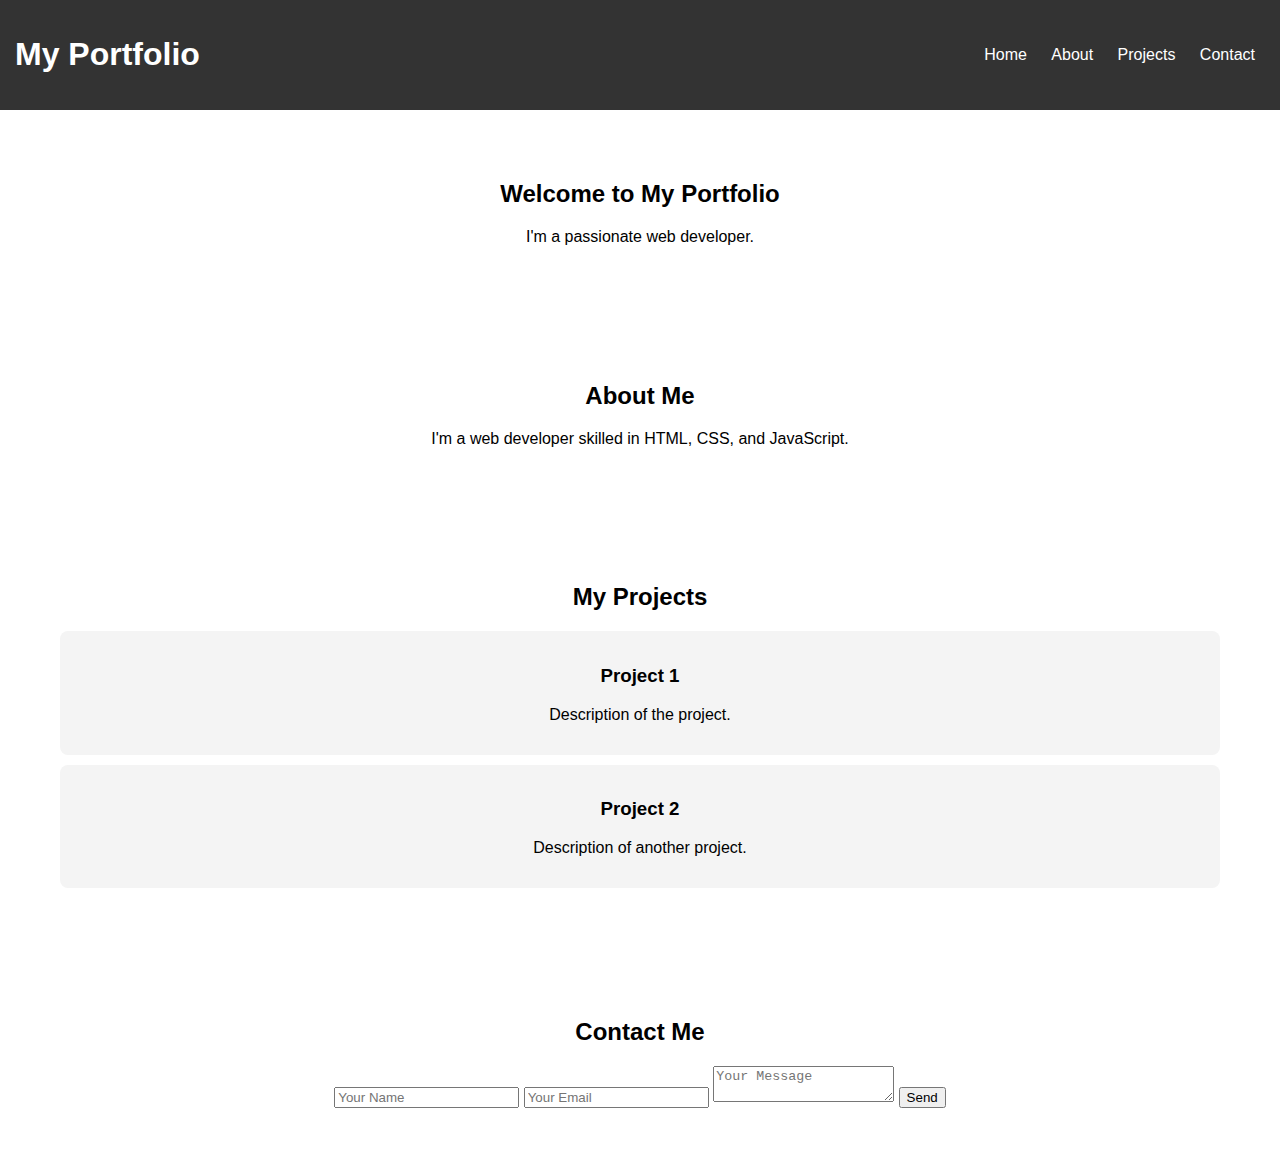
==== static/html/index.html @ a0fb3129 "HTML" ====
<!DOCTYPE html>
<html lang="en">
<head>
    <meta charset="UTF-8">
    <meta name="viewport" content="width=device-width, initial-scale=1.0">
    <title>Portfolio</title>
    <link rel="stylesheet" href="../css/style.css">
</head>
<body>
    <header>
        <h1>My Portfolio</h1>
        <nav>
            <ul>
                <li><a href="#home">Home</a></li>
                <li><a href="#about">About</a></li>
                <li><a href="#projects">Projects</a></li>
                <li><a href="#contact">Contact</a></li>
            </ul>
        </nav>
    </header>

    <section id="home">
        <h2>Welcome to My Portfolio</h2>
        <p>I'm a passionate web developer.</p>
    </section>

    <section id="about">
        <h2>About Me</h2>
        <p>I'm a web developer skilled in HTML, CSS, and JavaScript.</p>
    </section>

    <section id="projects">
        <h2>My Projects</h2>
        <div class="project">
            <h3>Project 1</h3>
            <p>Description of the project.</p>
        </div>
        <div class="project">
            <h3>Project 2</h3>
            <p>Description of another project.</p>
        </div>
    </section>

    <section id="contact">
        <h2>Contact Me</h2>
        <form>
            <input type="text" placeholder="Your Name">
            <input type="email" placeholder="Your Email">
            <textarea placeholder="Your Message"></textarea>
            <button type="submit">Send</button>
        </form>
    </section>

    <script src="../js/index.js"></script>
</body>
</html>
---- static/css/style.css ----
body {
    font-family: Arial, sans-serif;
    margin: 0;
    padding: 0;
    scroll-behavior: smooth;
}

header {
    display: flex;
    justify-content: space-between;
    align-items: center;
    padding: 15px;
    background: #333;
    color: white;
}

nav ul {
    list-style: none;
    padding: 0;
}

nav ul li {
    display: inline;
    margin: 0 10px;
}

nav ul li a {
    color: white;
    text-decoration: none;
}

section {
    padding: 50px;
    text-align: center;
}

.project {
    background: #f4f4f4;
    margin: 10px;
    padding: 15px;
    border-radius: 8px;
}
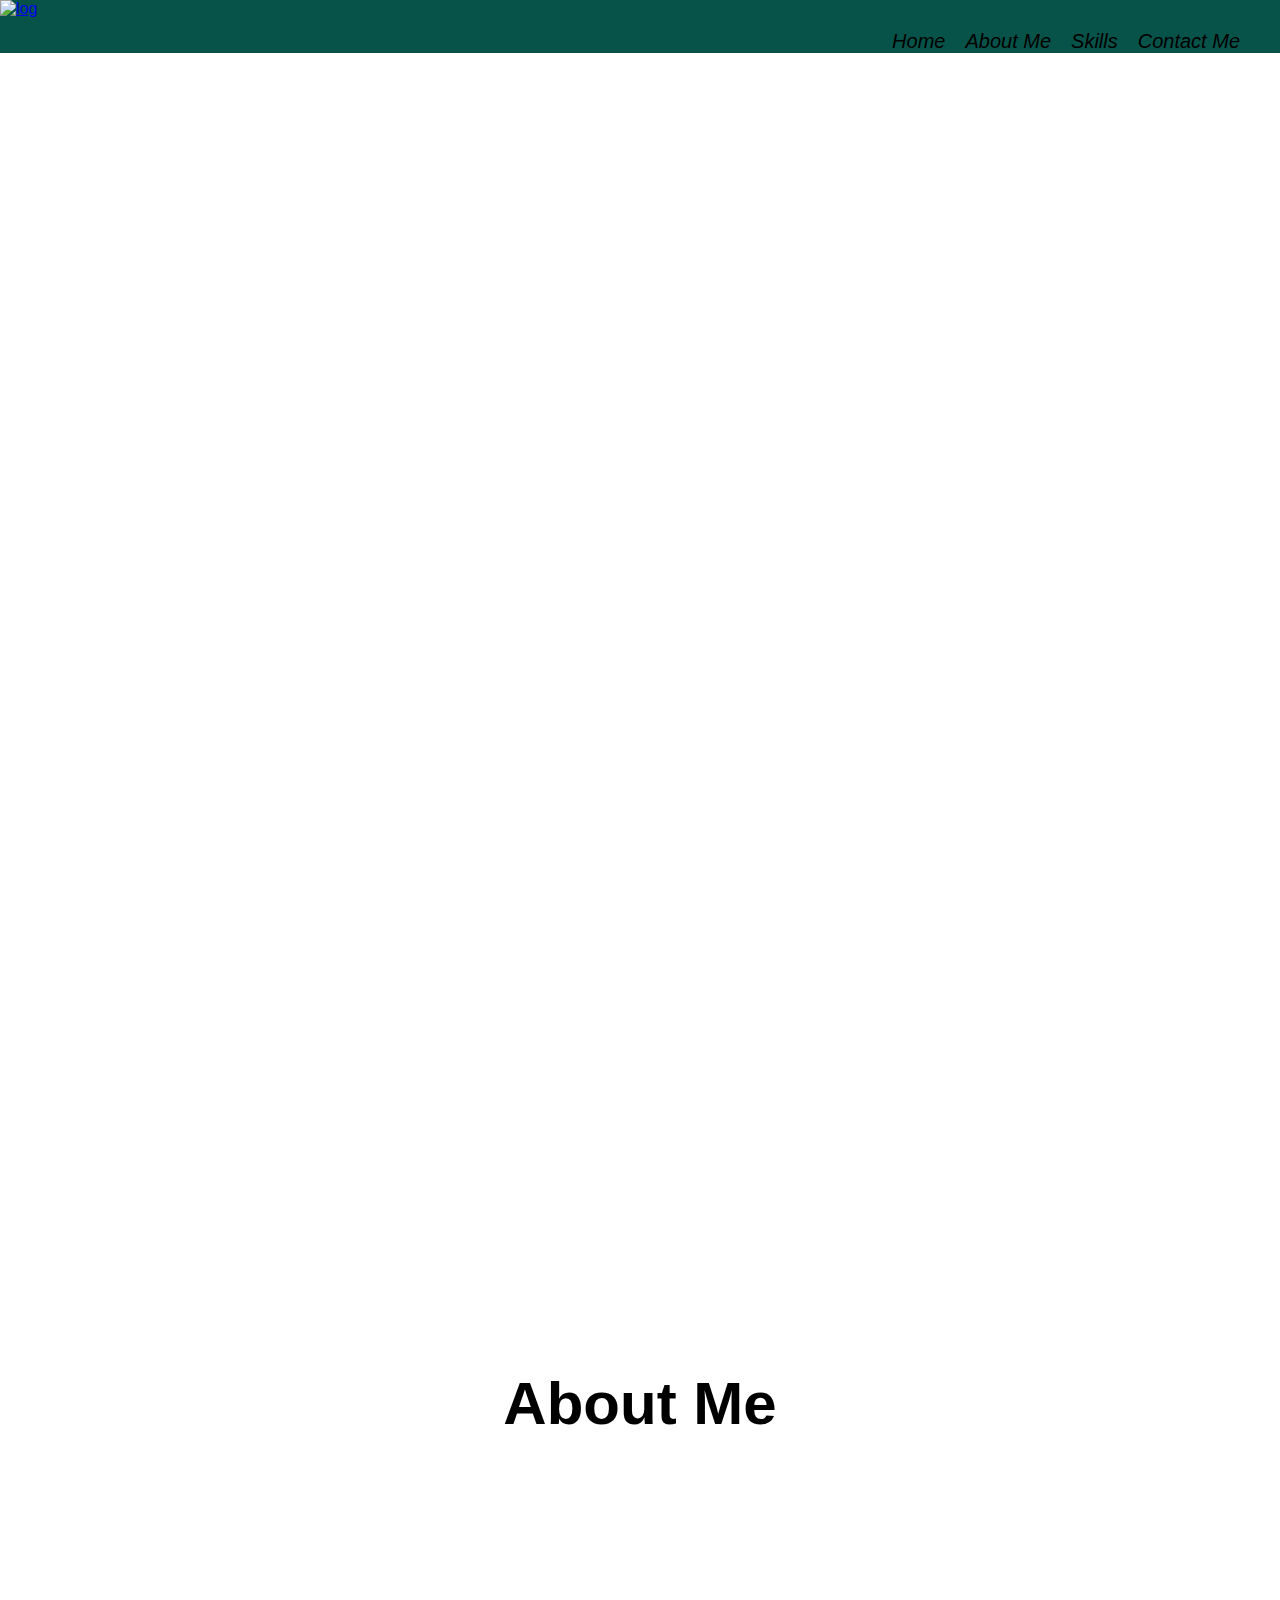
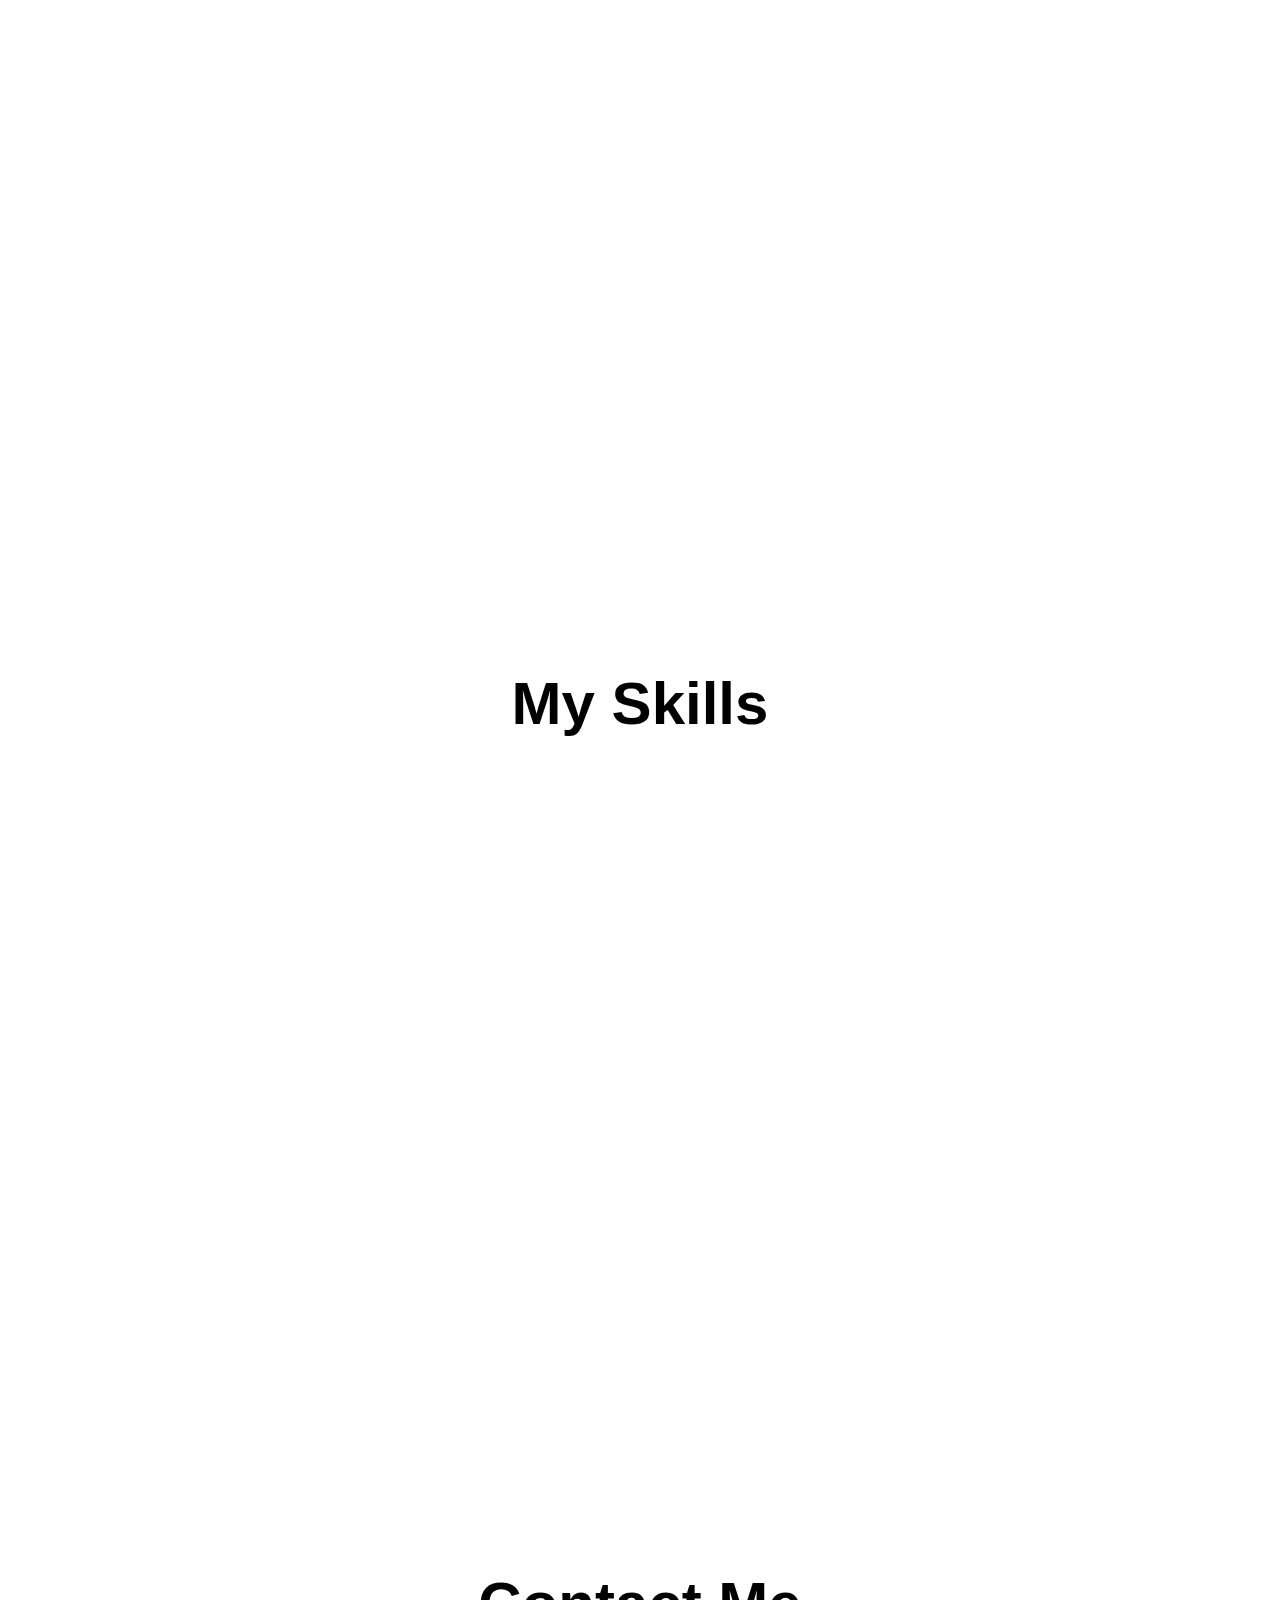
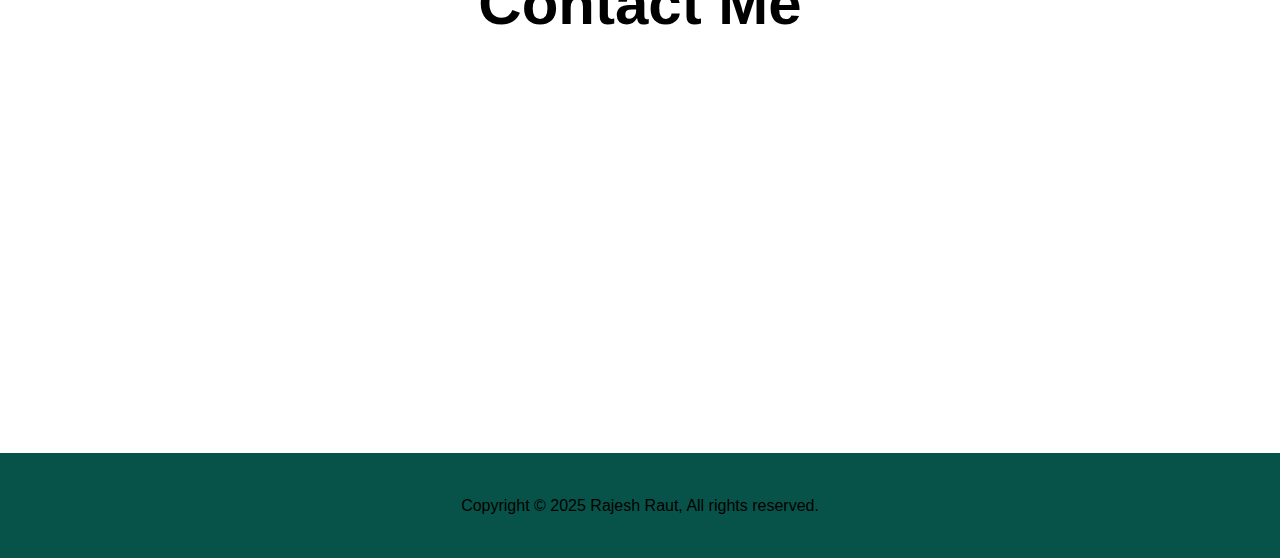
==== commit 37c08161: "HTML Updated" ====
--- a/static/html/index.html
+++ b/static/html/index.html
@@ -3,54 +3,47 @@
 <head>
     <meta charset="UTF-8">
     <meta name="viewport" content="width=device-width, initial-scale=1.0">
-    <title>Portfolio</title>
+    <title>Home</title>
     <link rel="stylesheet" href="../css/style.css">
 </head>
 <body>
     <header>
-        <h1>My Portfolio</h1>
-        <nav>
-            <ul>
-                <li><a href="#home">Home</a></li>
-                <li><a href="#about">About</a></li>
-                <li><a href="#projects">Projects</a></li>
-                <li><a href="#contact">Contact</a></li>
-            </ul>
-        </nav>
+        <div class="navmenu">
+            <div class="logo">
+                <a href="index.html"><img src="../images/logo.png" alt="log"></a>
+            </div>
+            <div class="navbar">
+                <a href="#home">Home</a>
+                <a href="#about">About Me</a>
+                <a href="#skills">Skills</a>
+                <a href="#contact">Contact Me</a>
+            </div>
+        </div>
+        
     </header>
-
-    <section id="home">
-        <h2>Welcome to My Portfolio</h2>
-        <p>I'm a passionate web developer.</p>
-    </section>
-
-    <section id="about">
-        <h2>About Me</h2>
-        <p>I'm a web developer skilled in HTML, CSS, and JavaScript.</p>
-    </section>
-
-    <section id="projects">
-        <h2>My Projects</h2>
-        <div class="project">
-            <h3>Project 1</h3>
-            <p>Description of the project.</p>
-        </div>
-        <div class="project">
-            <h3>Project 2</h3>
-            <p>Description of another project.</p>
-        </div>
-    </section>
-
-    <section id="contact">
-        <h2>Contact Me</h2>
-        <form>
-            <input type="text" placeholder="Your Name">
-            <input type="email" placeholder="Your Email">
-            <textarea placeholder="Your Message"></textarea>
-            <button type="submit">Send</button>
-        </form>
-    </section>
-
+    <main>
+        <section id="home">
+        </section>
+    
+        <section id="about">
+            <h1>About Me</h1>
+        </section>
+    
+        <section id="skills">
+            <h1>My Skills</h1>
+        </section>
+    
+        <section id="contact">
+            <h1>Contact Me</h1>
+        </section>
+    
+    </main>
+    <footer>
+        Copyright &copy; 2025 Rajesh Raut, All rights reserved.
+    </footer>
+    <div class="up-arrow" id="upArrow">
+        &#8593;
+    </div>
     <script src="../js/index.js"></script>
 </body>
-</html>
+</html>--- a/static/css/style.css
+++ b/static/css/style.css
@@ -1,42 +1,96 @@
-body {
-    font-family: Arial, sans-serif;
+*{
     margin: 0;
     padding: 0;
+    box-sizing: border-box;
+}
+html {
     scroll-behavior: smooth;
 }
-
-header {
+body{
+    min-height: 100vh;
+    min-width: 100vw;
+    margin: 0;
+    font-family: Arial, sans-serif;
+}
+header{
+    height: 10%;
+    width: 100%;
+    background-color: rgb(7, 83, 73);
+}
+main{
+    height: 80%;
+    width: 100%;
+}
+footer{
+    display: flex;
+    height: 105px;
+    width: 100%;
+    background-color: rgb(7, 83, 73);
+    justify-content: center; 
+    align-items: center;
+}
+.navmenu{
     display: flex;
     justify-content: space-between;
+    height: 100%;
+    width: 100%;
+}
+.navbar{
+    display: flex;
+    justify-content: flex-end; 
     align-items: center;
-    padding: 15px;
-    background: #333;
-    color: white;
+    font: 16px;
+    width: 50%;
+    gap: 20px; 
+    height: 100%;
+    width: 50%;
+    padding-right:40px;
+    padding-top: 30px;
 }
-
-nav ul {
-    list-style: none;
-    padding: 0;
+.navbar a{
+    text-decoration: none;
+    font-size: 20px;
+    font-family: 'Gill Sans', 'Gill Sans MT', Calibri, 'Trebuchet MS', sans-serif;
+    font-style: oblique;
+    color: black;
 }
-
-nav ul li {
-    display: inline;
-    margin: 0 10px;
+.logo{
+    height: 100%;
+    width: 50%;
 }
-
-nav ul li a {
-    color: white;
-    text-decoration: none;
+.logo img{
+    height: 100%;
+    width: 15%;
 }
 
 section {
-    padding: 50px;
-    text-align: center;
+    height: 100vh;
+    display: flex;
+    justify-content: center;
+    align-items: center;
+    font-size: 30px;
+    font-weight: bold;
 }
 
-.project {
-    background: #f4f4f4;
-    margin: 10px;
-    padding: 15px;
-    border-radius: 8px;
+
+.up-arrow {
+    position: fixed;
+    bottom: 20px;   
+    right: 20px;   
+    background-color: #333;
+    color: white;   
+    border: none;
+    padding: 10px 15px;
+    border-radius: 20%;
+    font-size: 20px;
+    cursor: pointer;
+    display: none;  
+    z-index: 1000; 
 }
+.up-arrow:hover {
+    background-color: #555;
+}
+#home img{
+    height: 100%;
+    width: 100%;
+}